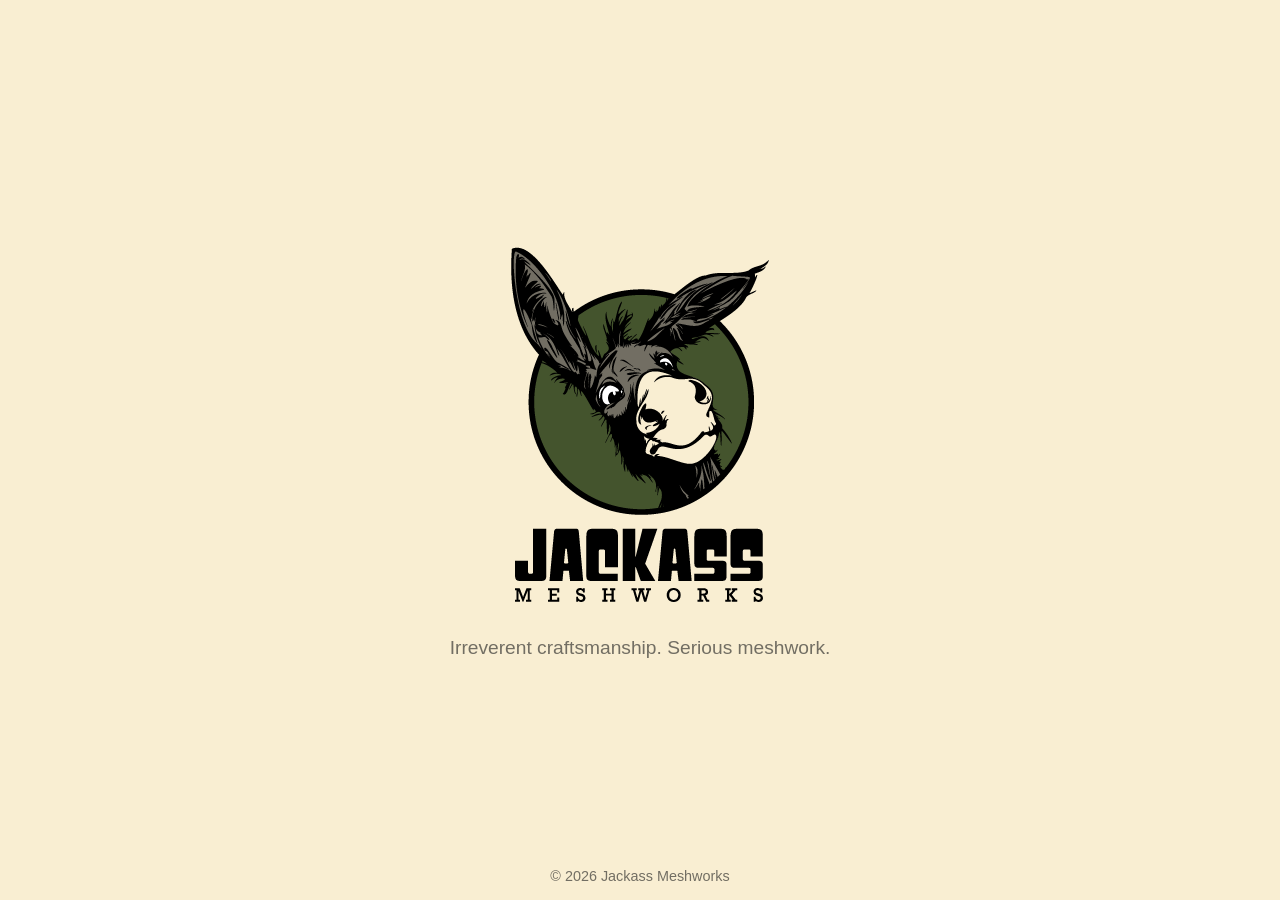
==== index.html @ 9c28a16e "Update index.html" ====
<!DOCTYPE html>
<html lang="en">
<head>
  <meta charset="UTF-8">
  <meta name="viewport" content="width=device-width, initial-scale=1.0">
  <title>Jackass Meshworks</title>
  <style>
    :root {
      --olive: #44542d;
      --warm-gray: #726e63;
      --tan: #f9eed2;
    }

    body {
      margin: 0;
      padding: 0;
      background-color: var(--tan);
      color: var(--olive);
      font-family: "Segoe UI", Arial, sans-serif;
      display: flex;
      flex-direction: column;
      justify-content: center;
      align-items: center;
      height: 100vh;
      text-align: center;
    }

    .logo {
      width: 260px;
      margin-bottom: 0.5rem; /* reduced spacing */
    }

    h2 {
      font-size: 1.2rem;
      font-weight: 400;
      color: var(--warm-gray);
      margin-top: 0.25rem; /* moved closer to logo */
    }

    footer {
      position: absolute;
      bottom: 1rem;
      font-size: 0.9rem;
      color: var(--warm-gray);
    }
  </style>
</head>
<body>
  <img src="assets/JACKASS_MESHWORKS_Landing_logo.png" alt="Jackass Meshworks Logo" class="logo">
  <h2>Irreverent craftsmanship. Serious meshwork.</h2>
  <footer>© 2026 Jackass Meshworks</footer>
</body>
</html>
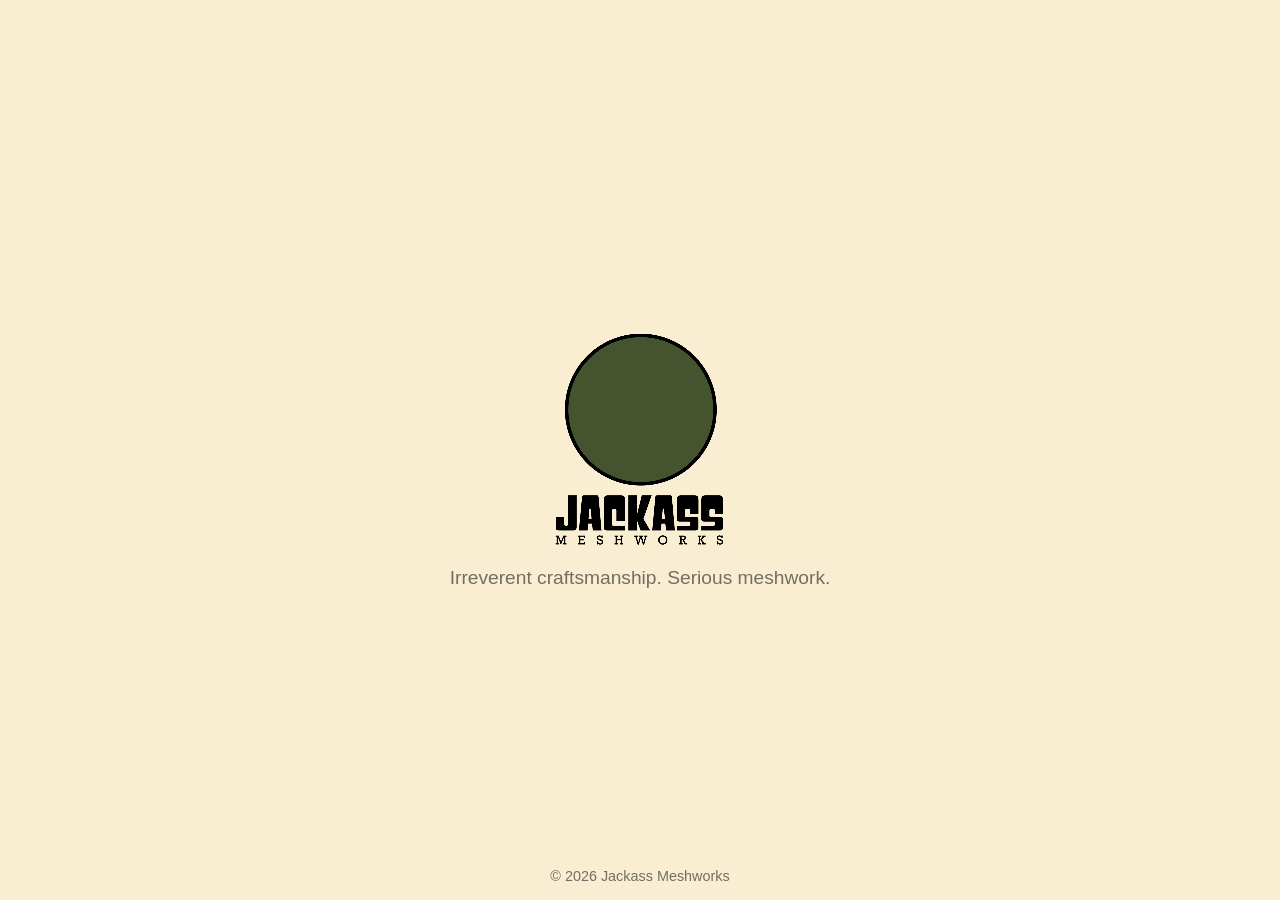
==== commit e8ff1a76: "added animation" ====
--- a/index.html
+++ b/index.html
@@ -27,14 +27,14 @@
 
     .logo {
       width: 260px;
-      margin-bottom: 0.5rem; /* reduced spacing */
+      margin-bottom: 0.5rem;
     }
 
     h2 {
       font-size: 1.2rem;
       font-weight: 400;
       color: var(--warm-gray);
-      margin-top: 0.25rem; /* moved closer to logo */
+      margin-top: 0.25rem;
     }
 
     footer {
@@ -46,8 +46,13 @@
   </style>
 </head>
 <body>
-  <img src="assets/JACKASS_MESHWORKS_Landing_logo.png" alt="Jackass Meshworks Logo" class="logo">
+
+  <video class="logo" autoplay loop muted playsinline>
+    <source src="assets/JM_logo_ani.webm" type="video/webm">
+  </video>
+
   <h2>Irreverent craftsmanship. Serious meshwork.</h2>
   <footer>© 2026 Jackass Meshworks</footer>
+
 </body>
 </html>
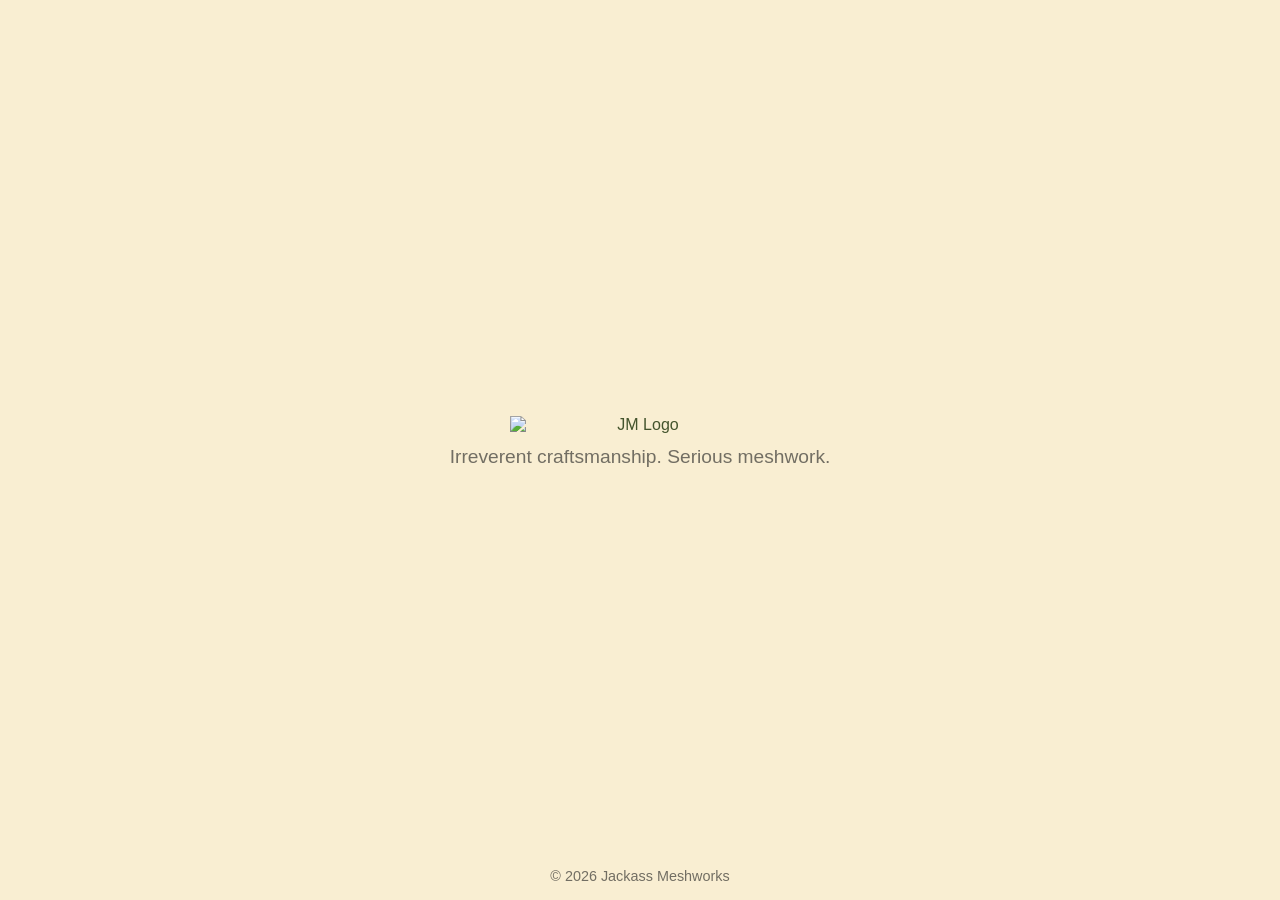
==== commit bcbccd36: "Change animation type" ====
--- a/index.html
+++ b/index.html
@@ -47,9 +47,7 @@
 </head>
 <body>
 
-  <video class="logo" autoplay loop muted playsinline>
-    <source src="assets/JM_logo_ani.webm" type="video/webm">
-  </video>
+  <img class="logo" src="assets/JM_logo_ani.png" alt="JM Logo">
 
   <h2>Irreverent craftsmanship. Serious meshwork.</h2>
   <footer>© 2026 Jackass Meshworks</footer>
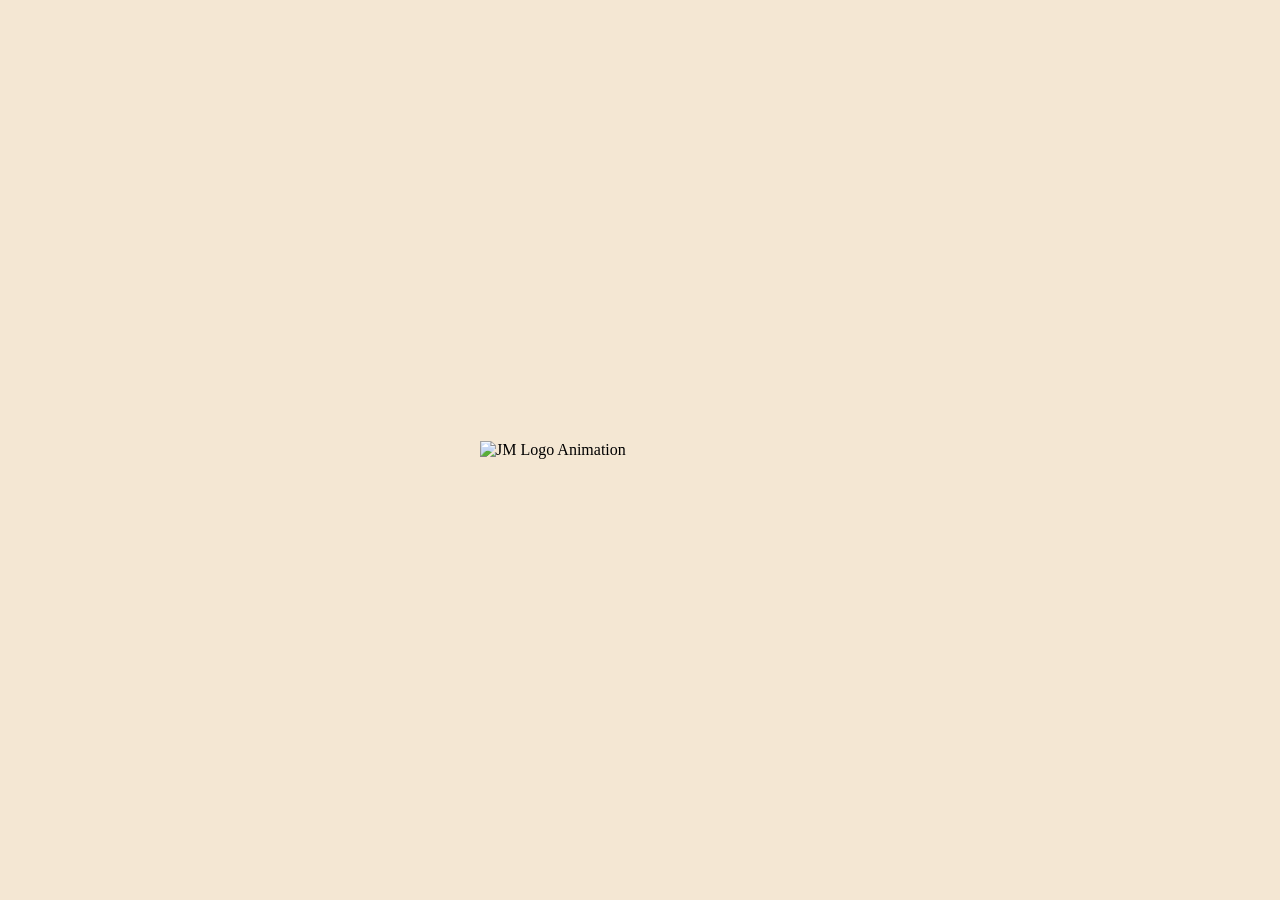
==== commit bc902d0f: "Update index.html" ====
--- a/index.html
+++ b/index.html
@@ -3,54 +3,30 @@
 <head>
   <meta charset="UTF-8">
   <meta name="viewport" content="width=device-width, initial-scale=1.0">
-  <title>Jackass Meshworks</title>
+  <title>JM Logo Animation</title>
+
   <style>
-    :root {
-      --olive: #44542d;
-      --warm-gray: #726e63;
-      --tan: #f9eed2;
-    }
-
     body {
       margin: 0;
       padding: 0;
-      background-color: var(--tan);
-      color: var(--olive);
-      font-family: "Segoe UI", Arial, sans-serif;
+      background-color: #f4e7d3; /* your tan background */
       display: flex;
-      flex-direction: column;
       justify-content: center;
       align-items: center;
       height: 100vh;
-      text-align: center;
+      overflow: hidden;
     }
 
     .logo {
-      width: 260px;
-      margin-bottom: 0.5rem;
-    }
-
-    h2 {
-      font-size: 1.2rem;
-      font-weight: 400;
-      color: var(--warm-gray);
-      margin-top: 0.25rem;
-    }
-
-    footer {
-      position: absolute;
-      bottom: 1rem;
-      font-size: 0.9rem;
-      color: var(--warm-gray);
+      width: 320px;      /* adjust as needed */
+      height: auto;
+      image-rendering: crisp-edges;
+      image-rendering: -webkit-optimize-contrast;
     }
   </style>
 </head>
+
 <body>
-
-  <img class="logo" src="assets/JM_logo_ani.png" alt="JM Logo">
-
-  <h2>Irreverent craftsmanship. Serious meshwork.</h2>
-  <footer>© 2026 Jackass Meshworks</footer>
-
+  <img class="logo" src="assets/JM_logo_ani.png" alt="JM Logo Animation">
 </body>
 </html>
